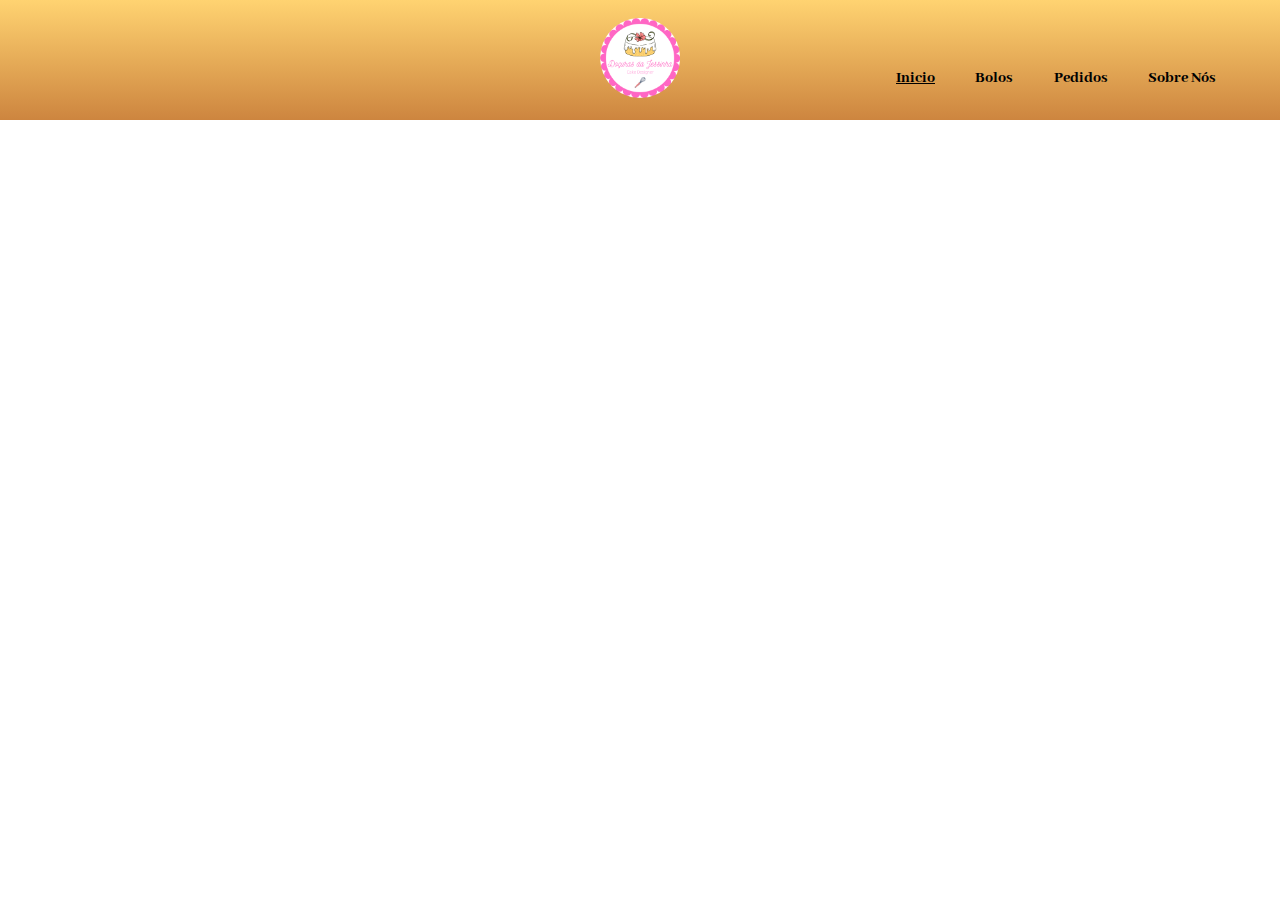
==== HTML/Index.html @ c3236d45 "resposividade do header pronta" ====
<!DOCTYPE html>
<html lang="pt-br">
<head>
    <meta charset="UTF-8">
    <meta http-equiv="X-UA-Compatible" content="IE=edge">
    <meta name="viewport" content="width=device-width, initial-scale=1.0">
    <link rel="stylesheet" href="../CSS/reset.css">
    <link rel="preconnect" href="https://fonts.googleapis.com">
    <link rel="preconnect" href="https://fonts.gstatic.com" crossorigin>
    <link href="https://fonts.googleapis.com/css2?family=Abhaya+Libre:wght@400;500;600;700;800&display=swap" rel="stylesheet">
    <link rel="stylesheet" href="../CSS/root.css">
    <link rel="stylesheet" href="../CSS/Index.css">
    <title>Doçuras da Jessinha</title>
</head>
<body id="homePage">
    <div id="header">
        <a href="Index.html" id="logo">
            <img src="../Assets/logo.png" alt="logo da marca, um bolo">
        </a>
        <nav>
            <ul>
                <li><a class="home" href="Index.html"><h3>Inicio</h3></a></li>
                <li><a class="bolos" href=""><h3>Bolos</h3></a></li>
                <li><a class="pedidos" href=""><h3>Pedidos</h3></a></li>
                <li><a class="sobrenos" href=""><h3>Sobre Nós</h3></a></li>
            </ul>
            <a id="dropdownIcon" href=""><img src="../Assets/dropdownMenu.png" alt="icone do menu dropdown"></a>
        </nav>
    </div>
</body>
</html>
---- CSS/root.css ----
:root{
    --cor-bolo: #CD853F;
    font-size: 14px;
    font-family: "Abhaya Libre", serif;
}
h1{
    font-size: 36px;
}
h2{
    font-size: 24px;
}
h3{
    font-size: 16px;
}

a{
    text-decoration: none;
}
---- CSS/Index.css ----
#header{
    width: 100%;
    height: 120px;
    background-image: linear-gradient(#FFD371, var(--cor-bolo));
    display: flex;
    justify-content: flex-end;
}

#logo{
    text-decoration: none;
    align-self: center;
    margin: 0 auto;
}

#logo img{
    width: 80px;
    height: 80px;
}

#header nav{
    position: absolute;
    top: 70px;
    width: 25%;
    margin-right: 5vw;
}

#header nav ul{
    display: flex;
    height: fit-content;
    justify-content: space-between;
}

#header nav ul a{
    color: black;
    font-weight: 800;
}

.home{
    text-decoration: underline;
}

#dropdownIcon {
    align-self: flex-end;
    display: none;
}

#dropdownIcon img{
    width: 40px;
    height: 40px;
}

@media only screen and (max-width: 700px){
    #header nav ul{
        display: none;
    }
    #header nav{
        display: flex;
        flex-direction: column;
        width: fit-content;
        top: 40px;
    }
    #dropdownIcon{
        display: block;
    }
}
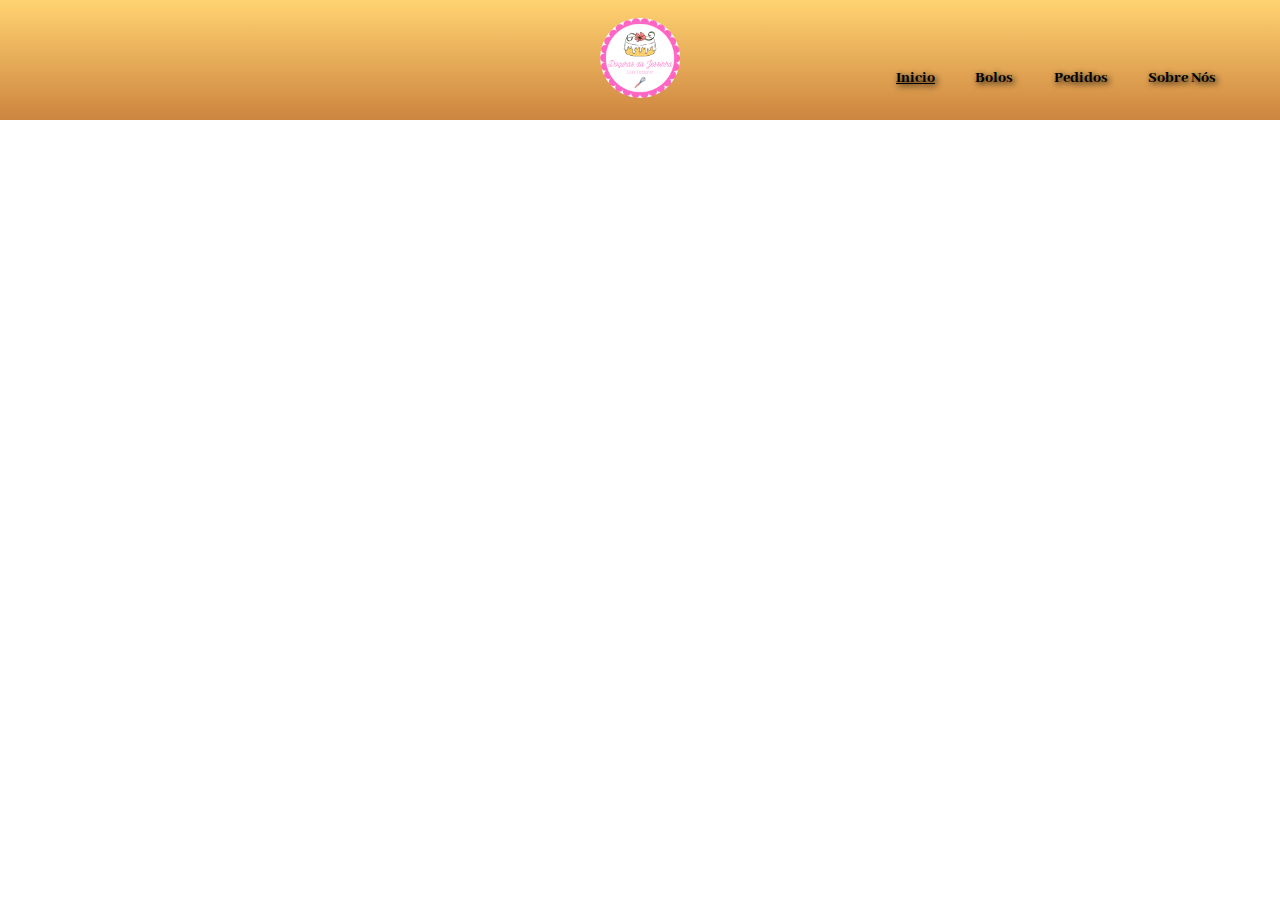
==== commit 88742eb9: "menu dropdown pronto" ====
--- a/HTML/Index.html
+++ b/HTML/Index.html
@@ -17,15 +17,25 @@
         <a href="Index.html" id="logo">
             <img src="../Assets/logo.png" alt="logo da marca, um bolo">
         </a>
-        <nav>
-            <ul>
+        <nav id='nav'>
+            <ul id="menu">
                 <li><a class="home" href="Index.html"><h3>Inicio</h3></a></li>
                 <li><a class="bolos" href=""><h3>Bolos</h3></a></li>
                 <li><a class="pedidos" href=""><h3>Pedidos</h3></a></li>
                 <li><a class="sobrenos" href=""><h3>Sobre Nós</h3></a></li>
             </ul>
-            <a id="dropdownIcon" href=""><img src="../Assets/dropdownMenu.png" alt="icone do menu dropdown"></a>
+            <div class="dropdownMenu">
+                <input type="checkbox" id="checkbox-menu">
+            
+                <label for="checkbox-menu">
+                  <span></span>
+                  <span></span>
+                  <span></span>
+                </label>
+             
+              </div>
         </nav>
     </div>
 </body>
+<script src="../Scripts/scripts.js"></script>
 </html>--- a/CSS/Index.css
+++ b/CSS/Index.css
@@ -1,3 +1,5 @@
+
+
 #header{
     width: 100%;
     height: 120px;
@@ -24,42 +26,109 @@
     margin-right: 5vw;
 }
 
-#header nav ul{
+#menu{
     display: flex;
     height: fit-content;
     justify-content: space-between;
 }
 
-#header nav ul a{
+#menu a{
     color: black;
     font-weight: 800;
+    text-shadow: 2px 2px 6px;
 }
 
 .home{
     text-decoration: underline;
 }
 
-#dropdownIcon {
-    align-self: flex-end;
-    display: none;
+.dropdownMenu{
+    height: 100%;
+    display: flex;
+    align-items: center;
+    justify-content: center;
+  }
+  
+  #checkbox-menu{
+    position: absolute;
+    opacity: 0;
+  }
+  
+  .dropdownMenu label{
+    cursor: pointer;
+    position: relative;
+    display: block;
+    height: 22px;
+    width: 30px;
+  }
+  
+  .dropdownMenu label span{
+    position: absolute;
+    display: block;
+    height: 5px;
+    width: 100%;
+    border-radius: 30px;
+    background: black;
+    transition: 0.25s ease-in-out;
+  }
+  
+  .dropdownMenu label span:nth-child(1){
+    top: 0;
+  }
+  
+  .dropdownMenu label span:nth-child(2){
+    top: 8px;
+  }
+  
+  .dropdownMenu label span:nth-child(3){
+    top: 16px;
+  }
+  
+  #checkbox-menu:checked + label span:nth-child(1){
+    transform: rotate(-45deg);
+    top: 8px;
+  }
+  
+  #checkbox-menu:checked + label span:nth-child(2){
+    opacity: 0;
+  }
+  
+  #checkbox-menu:checked + label span:nth-child(3){
+    transform: rotate(45deg);
+    top:8px;
+  }
+
+@media only screen and (max-width: 700px){
+    #menu{
+        display: flex;
+        visibility: hidden;
+        position: absolute;
+        width: 100%;
+        top:70px;
+        flex-direction: column;
+        height: 0px;
+        background-color: #fafafa;
+        z-index: 1000;
+        overflow: hidden;
+    }
+    #menu li{
+        padding: 20px;
+        border-bottom: 2px solid rgba(0,0,0, .05);
+    }
+    #header nav{
+        top: 50px;
+        margin-right: 2vw;
+    }
+    #nav.active #menu {
+        height: fit-content;
+        visibility: visible;
+    }
+
 }
 
-#dropdownIcon img{
-    width: 40px;
-    height: 40px;
+@media only screen and (min-width: 700px){
+    .dropdownMenu {
+        display: none;
+    }
 }
 
-@media only screen and (max-width: 700px){
-    #header nav ul{
-        display: none;
-    }
-    #header nav{
-        display: flex;
-        flex-direction: column;
-        width: fit-content;
-        top: 40px;
-    }
-    #dropdownIcon{
-        display: block;
-    }
-}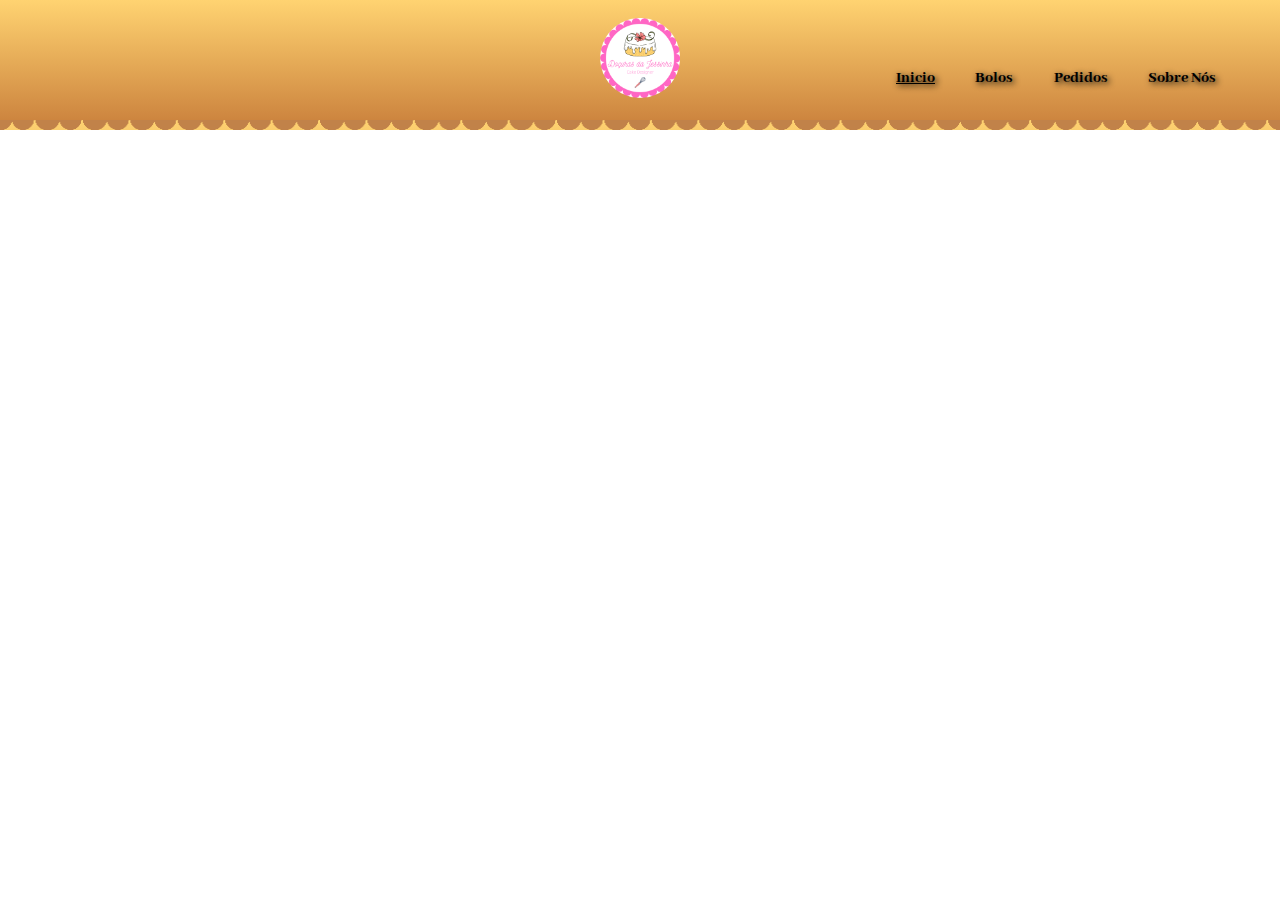
==== commit 6f064eaa: "header pronto" ====
--- a/HTML/Index.html
+++ b/HTML/Index.html
@@ -9,7 +9,7 @@
     <link rel="preconnect" href="https://fonts.gstatic.com" crossorigin>
     <link href="https://fonts.googleapis.com/css2?family=Abhaya+Libre:wght@400;500;600;700;800&display=swap" rel="stylesheet">
     <link rel="stylesheet" href="../CSS/root.css">
-    <link rel="stylesheet" href="../CSS/Index.css">
+    <link rel="stylesheet" href="../CSS/header.css">
     <title>Doçuras da Jessinha</title>
 </head>
 <body id="homePage">
@@ -26,7 +26,6 @@
             </ul>
             <div class="dropdownMenu">
                 <input type="checkbox" id="checkbox-menu">
-            
                 <label for="checkbox-menu">
                   <span></span>
                   <span></span>
--- a/CSS/header.css
+++ b/CSS/header.css
@@ -0,0 +1,140 @@
+
+
+#header{
+    width: 100%;
+    height: 120px;
+    background-image: linear-gradient(#FFD371, var(--cor-bolo));
+    display: flex;
+    justify-content: flex-end;
+    border-bottom: 10px solid transparent;
+    border-image: url(../Assets/borda-header2.png) 30 round;
+}
+
+#logo{
+    text-decoration: none;
+    align-self: center;
+    margin: 0 auto;
+}
+
+#logo img{
+    width: 80px;
+    height: 80px;
+}
+
+#header nav{
+    position: absolute;
+    top: 70px;
+    width: 25%;
+    margin-right: 5vw;
+}
+
+#menu{
+    display: flex;
+    height: fit-content;
+    justify-content: space-between;
+}
+
+#menu a{
+    color: black;
+    font-weight: 800;
+    text-shadow: 2px 2px 6px;
+}
+
+#menu a:hover h3{
+  font-size: 18px;
+}
+
+.home{
+    text-decoration: underline;
+}
+
+.dropdownMenu{
+    height: 100%;
+    display: flex;
+    align-items: center;
+    justify-content: center;
+  }
+  
+  #checkbox-menu{
+    position: absolute;
+    opacity: 0;
+  }
+  
+  .dropdownMenu label{
+    cursor: pointer;
+    position: relative;
+    display: block;
+    height: 22px;
+    width: 30px;
+  }
+  
+  .dropdownMenu label span{
+    position: absolute;
+    display: block;
+    height: 5px;
+    width: 100%;
+    border-radius: 30px;
+    background: black;
+    transition: 0.25s ease-in-out;
+  }
+  
+  .dropdownMenu label span:nth-child(1){
+    top: 0;
+  }
+  
+  .dropdownMenu label span:nth-child(2){
+    top: 8px;
+  }
+  
+  .dropdownMenu label span:nth-child(3){
+    top: 16px;
+  }
+  
+  #checkbox-menu:checked + label span:nth-child(1){
+    transform: rotate(-45deg);
+    top: 8px;
+  }
+  
+  #checkbox-menu:checked + label span:nth-child(2){
+    opacity: 0;
+  }
+  
+  #checkbox-menu:checked + label span:nth-child(3){
+    transform: rotate(45deg);
+    top:8px;
+  }
+
+@media only screen and (max-width: 700px){
+    #menu{
+        display: flex;
+        visibility: hidden;
+        position: absolute;
+        width: 100%;
+        top:70px;
+        flex-direction: column;
+        height: 0px;
+        background-color: var(--cor-bolo);
+        z-index: 1000;
+        overflow: hidden;
+    }
+    #menu li{
+        padding: 20px;
+        border-bottom: 2px solid rgba(0,0,0, .05);
+    }
+    #header nav{
+        top: 50px;
+        margin-right: 2vw;
+    }
+    #nav.active #menu {
+        height: fit-content;
+        visibility: visible;
+    }
+
+}
+
+@media only screen and (min-width: 700px){
+    .dropdownMenu {
+        display: none;
+    }
+}
+
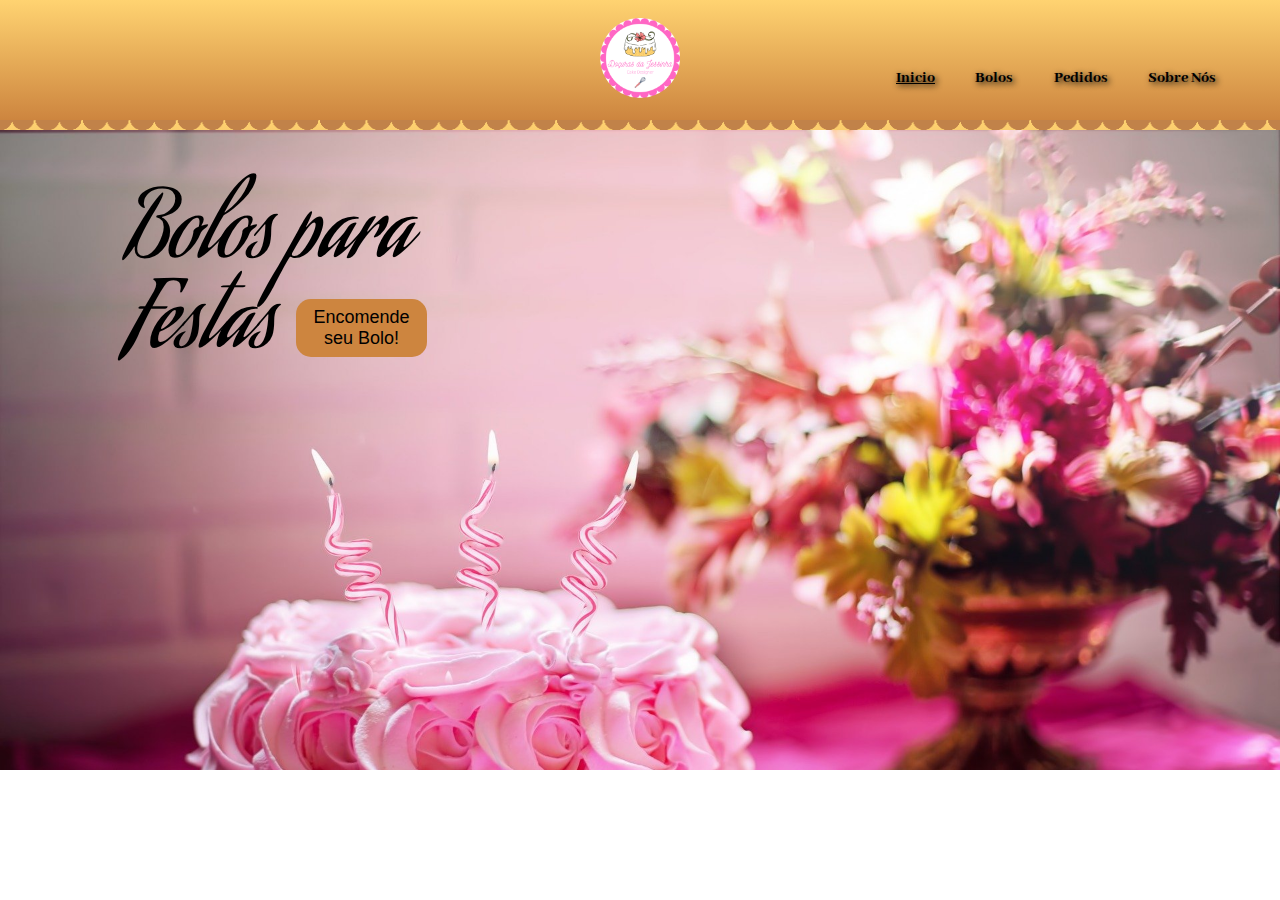
==== commit 25ea9006: "secao principal da pagina index pronta e responsiva" ====
--- a/HTML/Index.html
+++ b/HTML/Index.html
@@ -10,7 +10,11 @@
     <link href="https://fonts.googleapis.com/css2?family=Abhaya+Libre:wght@400;500;600;700;800&display=swap" rel="stylesheet">
     <link rel="stylesheet" href="../CSS/root.css">
     <link rel="stylesheet" href="../CSS/header.css">
+    <link rel="stylesheet" href="../CSS/Index.css">
     <title>Doçuras da Jessinha</title>
+    <link rel="preconnect" href="https://fonts.googleapis.com">
+    <link rel="preconnect" href="https://fonts.gstatic.com" crossorigin>
+    <link href="https://fonts.googleapis.com/css2?family=Aguafina+Script&display=swap" rel="stylesheet">
 </head>
 <body id="homePage">
     <div id="header">
@@ -35,6 +39,17 @@
               </div>
         </nav>
     </div>
+    <div id="mainSection">
+        <div class="legenda">
+            <div>
+                <h2>Bolos para</h2>
+            </div>
+            <div>
+                <h2>Festas</h2>
+                <input type="button" value="Encomende seu Bolo!">
+            </div>
+        </div>
+    </div>
 </body>
 <script src="../Scripts/scripts.js"></script>
 </html>--- a/CSS/Index.css
+++ b/CSS/Index.css
@@ -0,0 +1,37 @@
+#mainSection {
+    width: 100%;
+    height: clamp(240px, 50vw, 1000px);
+    background-image: url(../Assets/imagem-secao-bolos.jpg);
+    background-size:cover;
+    display: flex;
+    /*align-items: flex-end;
+    justify-content: right;*/
+}
+
+#mainSection .legenda{
+    margin-top: 5vw;
+    margin-left: 10vw;
+}
+
+
+#mainSection div:nth-child(2){
+    display: flex;
+}
+
+#mainSection h2{
+    font-family: 'Aguafina Script', cursive;
+    font-size: clamp(64px, 7vw, 96px);
+}
+
+#mainSection input {
+    background-color: var(--cor-bolo);
+    border: none;
+    border-radius: 15px;
+    font-size: 18px;
+    width: 35%;
+    height: fit-content;
+    padding: 8px 15px;
+    margin-left: 20px;
+    align-self: center;
+    white-space: normal;
+}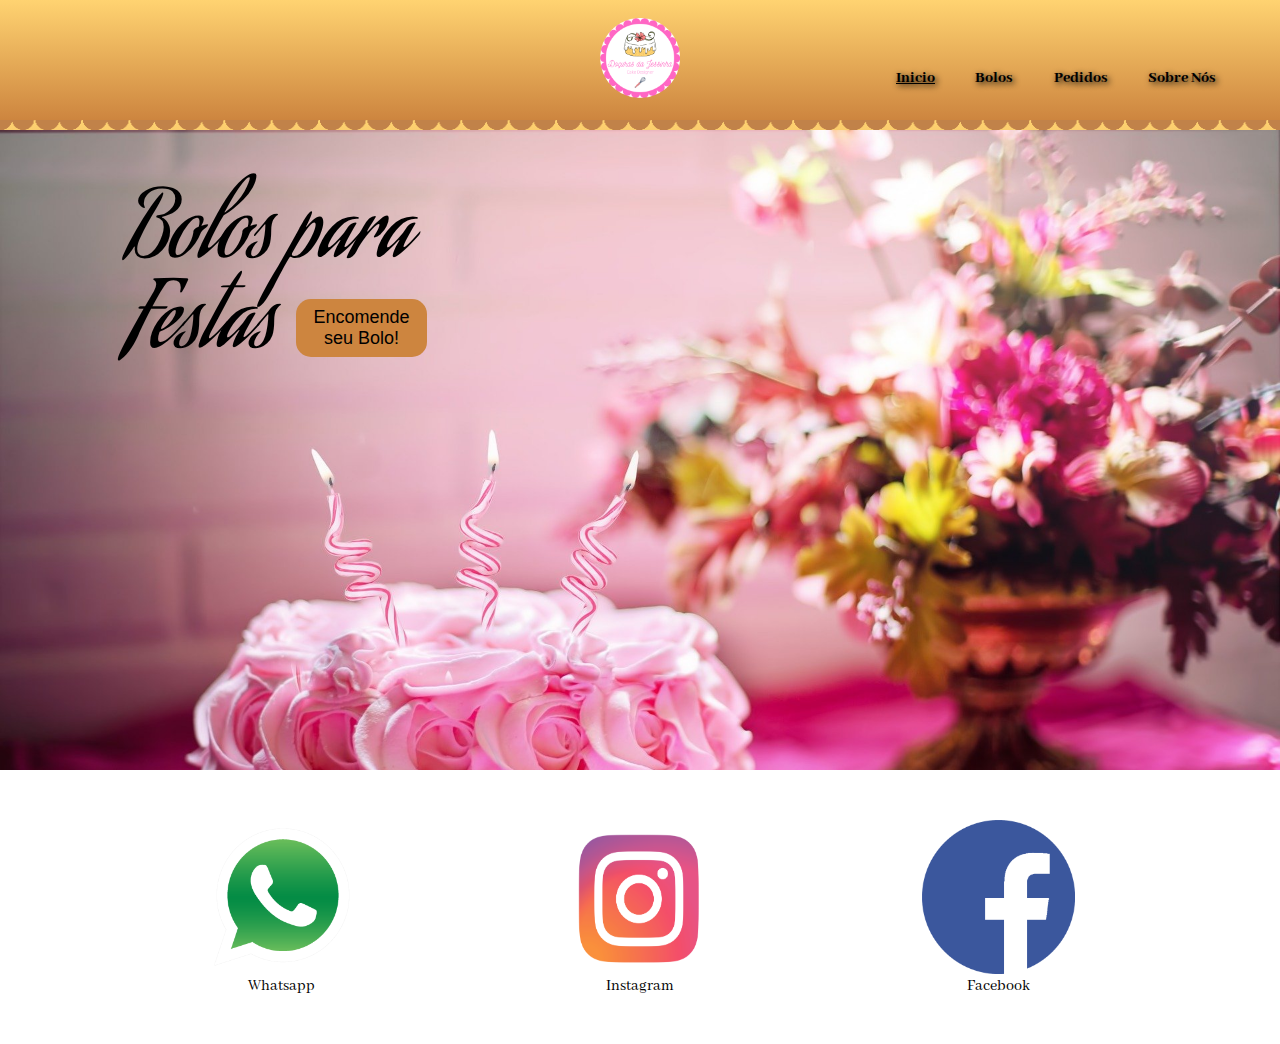
==== commit 2e47a3fb: "icones da secao de contatos prontos" ====
--- a/HTML/Index.html
+++ b/HTML/Index.html
@@ -50,6 +50,26 @@
             </div>
         </div>
     </div>
+    <div id="contactSection">
+        <div id="whatsapp">
+            <a href="">
+                <img src="../Assets/logo-whatsapp.png" alt="icone do whatsapp">
+            </a>
+            <h3>Whatsapp</h3>
+        </div>
+        <div id="instagram">
+            <a href="">
+                <img src="../Assets/logo-insta.png" alt="icone do instagram">
+            </a>
+            <h3>Instagram</h3>
+        </div>
+        <div id="facebook">
+            <a href="">
+                <img src="../Assets/logo-face.png" alt="icone do facebook">
+            </a>
+            <h3>Facebook</h3>
+        </div>
+    </div>
 </body>
 <script src="../Scripts/scripts.js"></script>
 </html>--- a/CSS/Index.css
+++ b/CSS/Index.css
@@ -34,4 +34,39 @@
     margin-left: 20px;
     align-self: center;
     white-space: normal;
+}
+
+#mainSection input:hover{
+    cursor: pointer;
+
+}
+
+#mainSection input:active {
+    box-shadow: inset -2px -2px 3px rgba(255, 255, 255, .6),
+    inset 2px 2px 3px rgba(0, 0, 0, .6);
+}
+
+#contactSection {
+    display: flex;
+    align-items: center;
+    justify-content: space-evenly;
+    margin: clamp(35px, 5vw, 50px) auto;
+}
+
+#instagram img,
+#whatsapp img,
+#facebook img {
+    width: clamp(100px, 12vw, 200px);
+    height: clamp(100px, 12vw, 200px);
+}
+
+#instagram img:hover,
+#whatsapp img:hover,
+#facebook img:hover {
+    cursor: pointer;
+}
+
+#contactSection h3{
+    width: fit-content;
+    margin: auto;
 }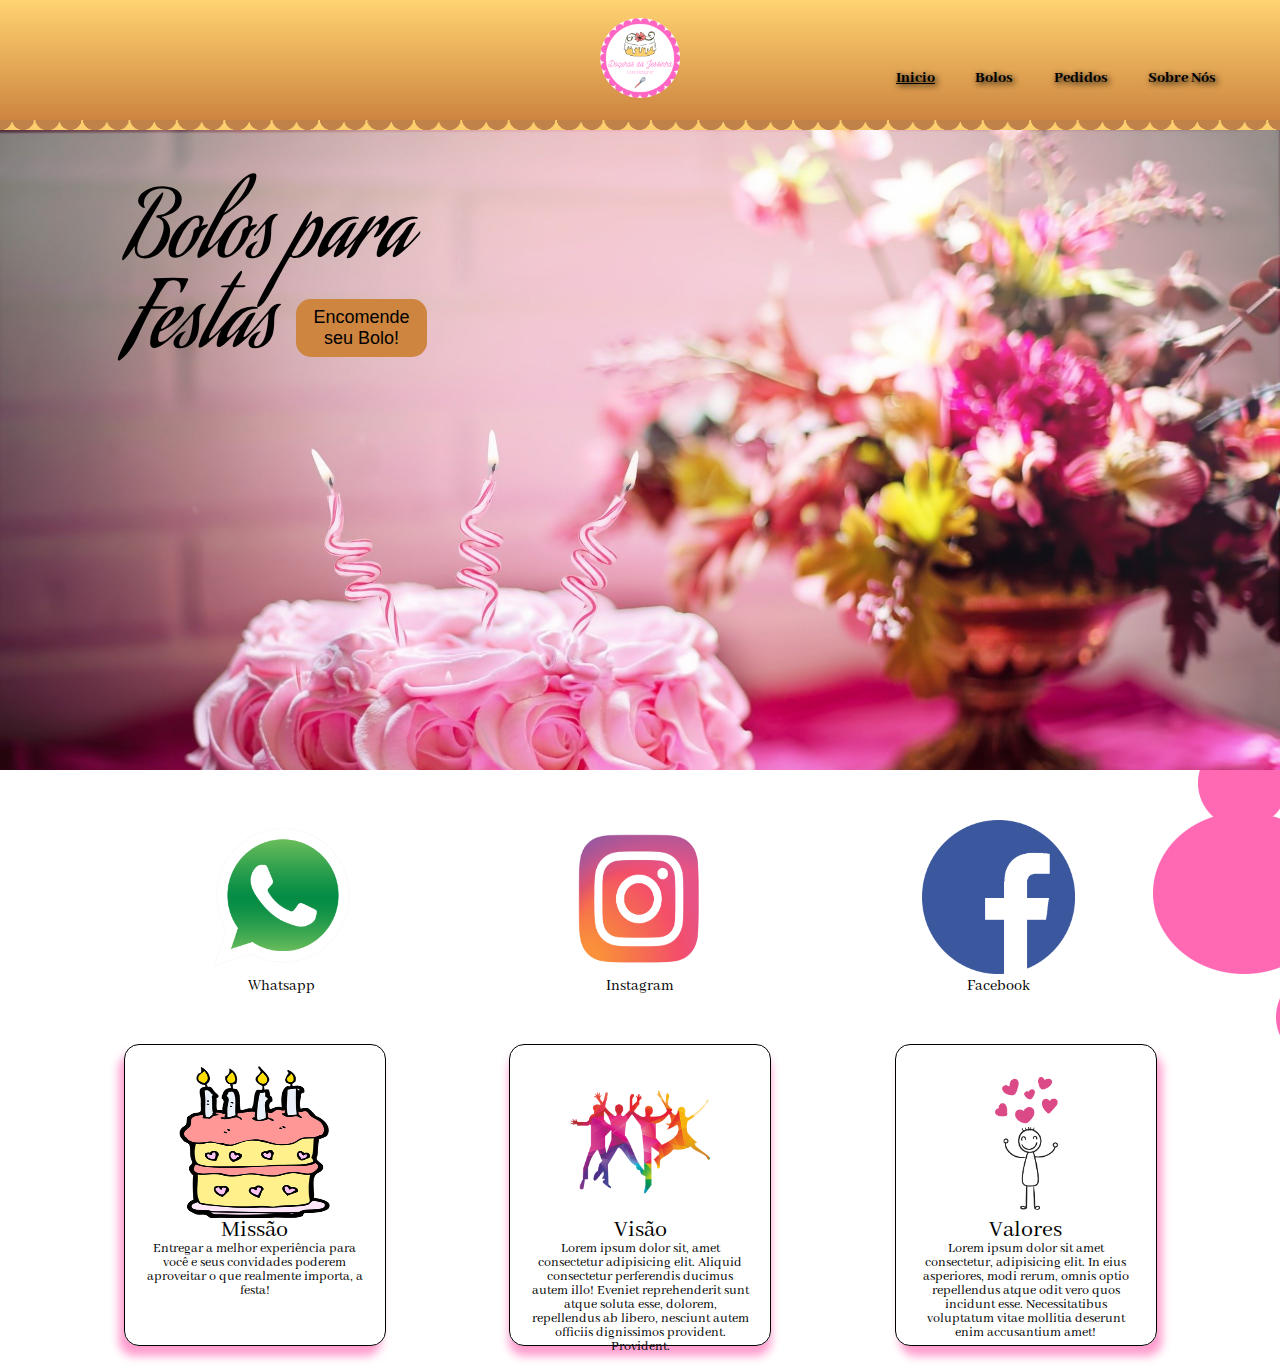
==== commit f27709dd: "bolinhas rosas superior direita prontas" ====
--- a/HTML/Index.html
+++ b/HTML/Index.html
@@ -39,7 +39,7 @@
               </div>
         </nav>
     </div>
-    <div id="mainSection">
+    <section id="mainSection">
         <div class="legenda">
             <div>
                 <h2>Bolos para</h2>
@@ -49,27 +49,53 @@
                 <input type="button" value="Encomende seu Bolo!">
             </div>
         </div>
-    </div>
-    <div id="contactSection">
-        <div id="whatsapp">
+    </section>
+    <section id="contactSection">
+        <div class="contactIcon">
             <a href="">
                 <img src="../Assets/logo-whatsapp.png" alt="icone do whatsapp">
             </a>
             <h3>Whatsapp</h3>
         </div>
-        <div id="instagram">
+        <div class="contactIcon">
             <a href="">
                 <img src="../Assets/logo-insta.png" alt="icone do instagram">
             </a>
             <h3>Instagram</h3>
         </div>
-        <div id="facebook">
+        <div class="contactIcon">
             <a href="">
                 <img src="../Assets/logo-face.png" alt="icone do facebook">
             </a>
             <h3>Facebook</h3>
         </div>
-    </div>
+        <img class="pinkBallsOne" src="../Assets/bolinhas-superior-direito.png" alt="bolas rosas de enfeite">
+    </section>
+    <section id="valuesSection">
+        <div class="valueCard">
+            <img  src="../Assets/desenho-bolo.png" alt="imagem de um bolo">
+            <div>
+                <h2>Missão</h2>
+                <p>Entregar a melhor experiência para você e seus convidades poderem aproveitar o que realmente importa, 
+                    a festa!
+                </p>
+            </div>
+        </div>
+        <div class="valueCard">
+            <img src="../Assets/pessoa-em-festa.png" alt="pessoas festejando">
+            <div>
+                <h2>Visão</h2>
+                <p>Lorem ipsum dolor sit, amet consectetur adipisicing elit. Aliquid consectetur perferendis ducimus autem illo! Eveniet reprehenderit sunt atque soluta esse, dolorem, repellendus ab libero, nesciunt autem officiis dignissimos provident. Provident.</p>
+            </div>
+        </div>
+        <div class="valueCard">
+            <img src="../Assets/pessoa-feliz.png" alt="desenho de uma pessoa com coracoes em cima">
+            <div>
+                <h2>Valores</h2>
+                <p>Lorem ipsum dolor sit amet consectetur, adipisicing elit. In eius asperiores, modi rerum, omnis optio repellendus atque odit vero quos incidunt esse. Necessitatibus voluptatum vitae mollitia deserunt enim accusantium amet!</p>
+            </div>
+        </div>
+    </section>
 </body>
 <script src="../Scripts/scripts.js"></script>
 </html>--- a/CSS/Index.css
+++ b/CSS/Index.css
@@ -51,22 +51,72 @@
     align-items: center;
     justify-content: space-evenly;
     margin: clamp(35px, 5vw, 50px) auto;
+    /*position: relative;*/
 }
 
-#instagram img,
-#whatsapp img,
-#facebook img {
+.contactIcon img{
     width: clamp(100px, 12vw, 200px);
     height: clamp(100px, 12vw, 200px);
 }
 
-#instagram img:hover,
-#whatsapp img:hover,
-#facebook img:hover {
+.contactIcon img:hover{
     cursor: pointer;
 }
 
 #contactSection h3{
     width: fit-content;
     margin: auto;
+}
+
+.pinkBallsOne {
+    position: absolute;
+    right: 0px;
+    top: calc(130px + clamp(240px, 50vw, 1000px));
+}
+
+@media only screen and (max-width: 820px){
+    .pinkBallsOne{
+        display: none;
+    }
+} 
+
+#valuesSection {
+    display: flex;
+    align-items: center;
+    justify-content: space-evenly;
+    flex-wrap: wrap;
+}
+
+.valueCard{
+    width: 220px;
+    height: clamp(260px, 20vw, 360px);
+    display: flex;
+    flex-direction: column;
+    align-items: center;
+    border: .5px solid;
+    border-radius: 15px;
+    margin-bottom: 20px;
+    padding: 20px;
+}
+
+.valueCard img{
+    width: clamp(100px, 12vw, 220px);
+    height: clamp(100px, 12vw, 220px);
+}
+
+.valueCard h2,
+.valueCard p {
+    text-align: center;
+}
+
+#valuesSection .valueCard{
+    box-shadow: 0px 10px 10px #FF9CCE;
+}
+
+#valuesSection .valueCard:first-of-type{
+    box-shadow: -5px 10px 10px #FF9CCE;
+}
+
+#valuesSection .valueCard:last-of-type{
+    box-shadow: 5px 10px 10px #FF9CCE;
 }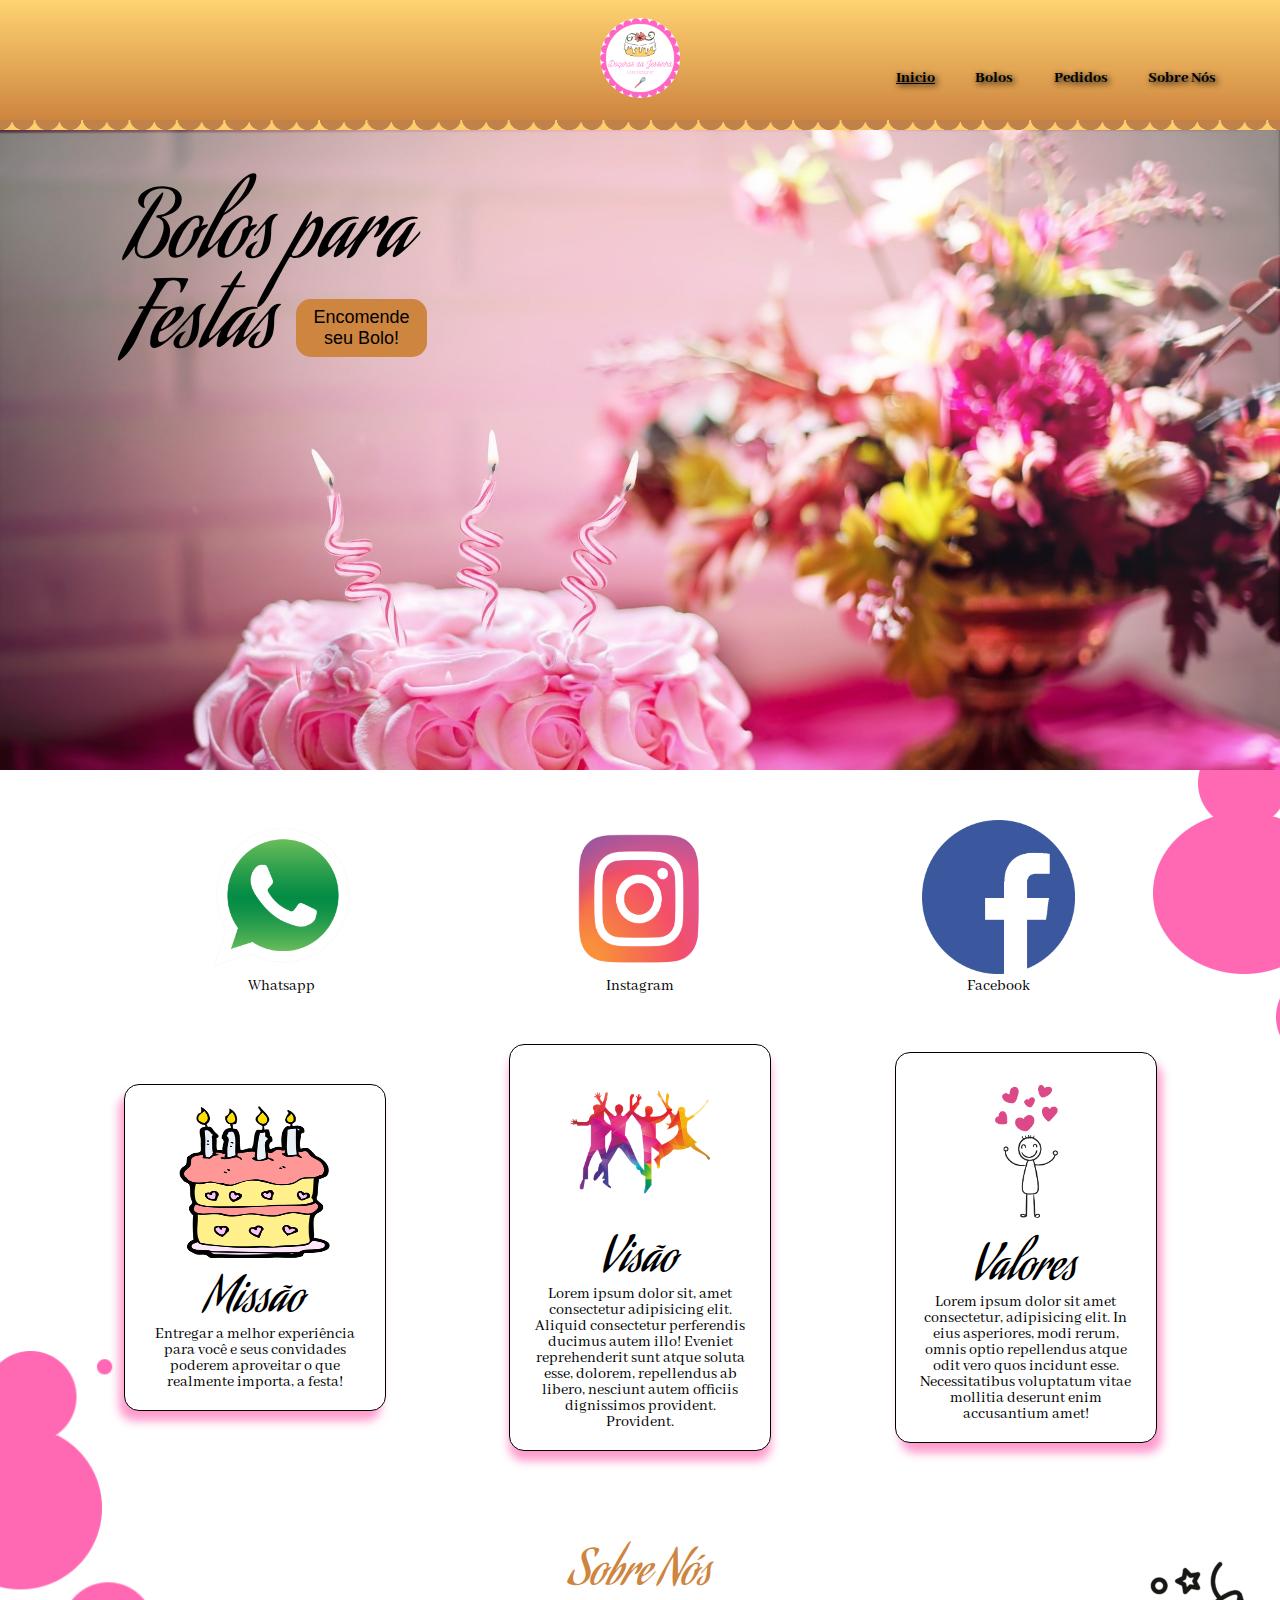
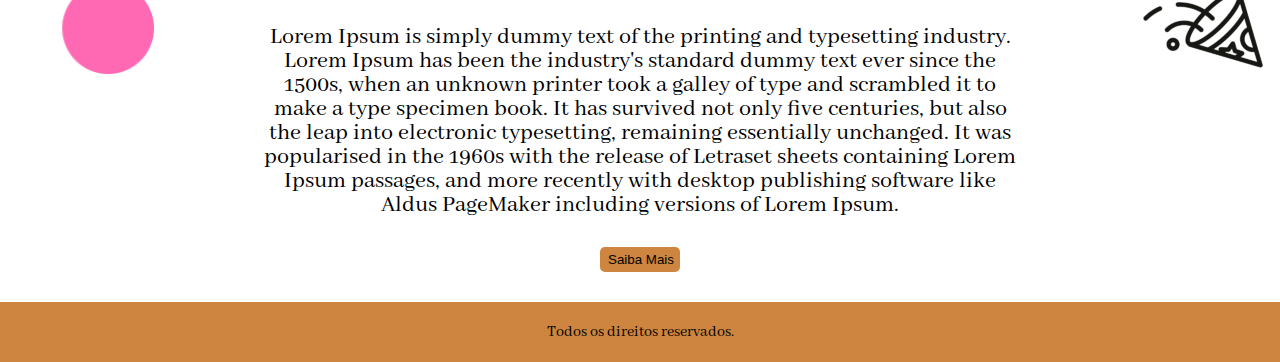
==== commit 36e2e5d3: "página principal pronta" ====
--- a/HTML/Index.html
+++ b/HTML/Index.html
@@ -11,13 +11,15 @@
     <link rel="stylesheet" href="../CSS/root.css">
     <link rel="stylesheet" href="../CSS/header.css">
     <link rel="stylesheet" href="../CSS/Index.css">
+    <link rel="stylesheet" href="../CSS/footer.css">
     <title>Doçuras da Jessinha</title>
     <link rel="preconnect" href="https://fonts.googleapis.com">
     <link rel="preconnect" href="https://fonts.gstatic.com" crossorigin>
     <link href="https://fonts.googleapis.com/css2?family=Aguafina+Script&display=swap" rel="stylesheet">
+
 </head>
-<body id="homePage">
-    <div id="header">
+<body>
+    <header id="header">
         <a href="Index.html" id="logo">
             <img src="../Assets/logo.png" alt="logo da marca, um bolo">
         </a>
@@ -38,7 +40,7 @@
              
               </div>
         </nav>
-    </div>
+    </header>
     <section id="mainSection">
         <div class="legenda">
             <div>
@@ -96,6 +98,19 @@
             </div>
         </div>
     </section>
+    <section id="aboutUsSection">
+        <h2>Sobre Nós</h2>
+        <p>
+            Lorem Ipsum is simply dummy text of the printing and typesetting industry. Lorem Ipsum has been the industry's standard dummy text ever since the 1500s, when an unknown printer took a galley of type and scrambled it to make a type specimen book. It has survived not only five centuries, but also the leap into electronic typesetting, remaining essentially unchanged. It was popularised in the 1960s with the release of Letraset sheets containing Lorem Ipsum passages, and more recently with desktop publishing software like Aldus PageMaker including versions of Lorem Ipsum.
+        </p><div>
+            <input type="button" value="Saiba Mais">
+        </div>
+        <img class= "pinkBallsTwo" src="../Assets//bolinhas-inferior-esquerdo.png" alt="bolinhas de enfeite">
+        <img class="chapeuFesta" src="../Assets/festa2.png" alt="icone de um chapeu de festa">
+    </section>
+    <footer>
+        <p>Todos os direitos reservados.</p>
+    </footer>
 </body>
 <script src="../Scripts/scripts.js"></script>
 </html>--- a/CSS/root.css
+++ b/CSS/root.css
@@ -4,12 +4,15 @@
     font-family: "Abhaya Libre", serif;
 }
 h1{
-    font-size: 36px;
+    font-size: 96px;
 }
 h2{
-    font-size: 24px;
+    font-size: 48px;
 }
 h3{
+    font-size: 16px;
+}
+p{
     font-size: 16px;
 }
 
--- a/CSS/header.css
+++ b/CSS/header.css
@@ -1,6 +1,6 @@
 
 
-#header{
+header{
     width: 100%;
     height: 120px;
     background-image: linear-gradient(#FFD371, var(--cor-bolo));
@@ -21,7 +21,7 @@
     height: 80px;
 }
 
-#header nav{
+header nav{
     position: absolute;
     top: 70px;
     width: 25%;
@@ -121,7 +121,7 @@
         padding: 20px;
         border-bottom: 2px solid rgba(0,0,0, .05);
     }
-    #header nav{
+    header nav{
         top: 50px;
         margin-right: 2vw;
     }
--- a/CSS/Index.css
+++ b/CSS/Index.css
@@ -89,7 +89,7 @@
 
 .valueCard{
     width: 220px;
-    height: clamp(260px, 20vw, 360px);
+    height: clamp(260px, fit-content, 360px);
     display: flex;
     flex-direction: column;
     align-items: center;
@@ -97,11 +97,18 @@
     border-radius: 15px;
     margin-bottom: 20px;
     padding: 20px;
+    z-index: 10000;
+    background-color: white;
 }
 
 .valueCard img{
     width: clamp(100px, 12vw, 220px);
     height: clamp(100px, 12vw, 220px);
+}
+
+.valueCard h2{
+    font-family: 'Aguafina Script', cursive;
+    margin-top: 20px;
 }
 
 .valueCard h2,
@@ -119,4 +126,70 @@
 
 #valuesSection .valueCard:last-of-type{
     box-shadow: 5px 10px 10px #FF9CCE;
+}
+
+#aboutUsSection {
+    margin-top: 80px;
+    position: relative;
+}
+
+#aboutUsSection h2{
+    font-family: "Aguafina Script", cursive;
+    color: var(--cor-bolo);
+    width: fit-content;
+    margin: 0 auto;
+    margin-bottom: clamp(20px, 2vw, 50px);
+}
+
+#aboutUsSection p{
+    font-size: 24px;
+    width: clamp(240px, 60vw, 1400px);
+    margin: 0 auto;
+    text-align: center;     
+}
+
+#aboutUsSection input {
+    padding: 5px 8px;
+    background-color: var(--cor-bolo);
+    border: none;
+    border-radius: 5px;
+    width: clamp(80px, 5vw, 150px);
+    height: clamp(25px, 2vw, 40px);
+}
+
+#aboutUsSection div{
+    width: fit-content;
+    margin: 30px auto;
+}
+
+.pinkBallsTwo{
+    width: clamp(50px, 12vw, 180px);
+    position: absolute;
+    top: -200px;
+}
+
+@media only screen and (max-width: 515px){
+    .pinkBallsTwo{
+        display: none;
+    }
+    .chapeuFesta{
+        display: none;
+    }
+    #valuesSection .valueCard{
+        box-shadow: none;
+    }
+    
+    #valuesSection .valueCard:first-of-type{
+        box-shadow: none;
+    }
+    
+    #valuesSection .valueCard:last-of-type{
+        box-shadow: none;
+    }
+} 
+
+.chapeuFesta {
+    position: absolute;
+    right: clamp(0px, 1vw, 50px);
+    top: 0px;
 }--- a/CSS/footer.css
+++ b/CSS/footer.css
@@ -0,0 +1,13 @@
+footer{
+    width: 100%;
+    height: 60px;
+    background-color: var(--cor-bolo);
+    display: flex;
+    align-items: center;
+}
+
+footer p{
+    width: fit-content;
+    height: fit-content;
+    margin: 0 auto;
+}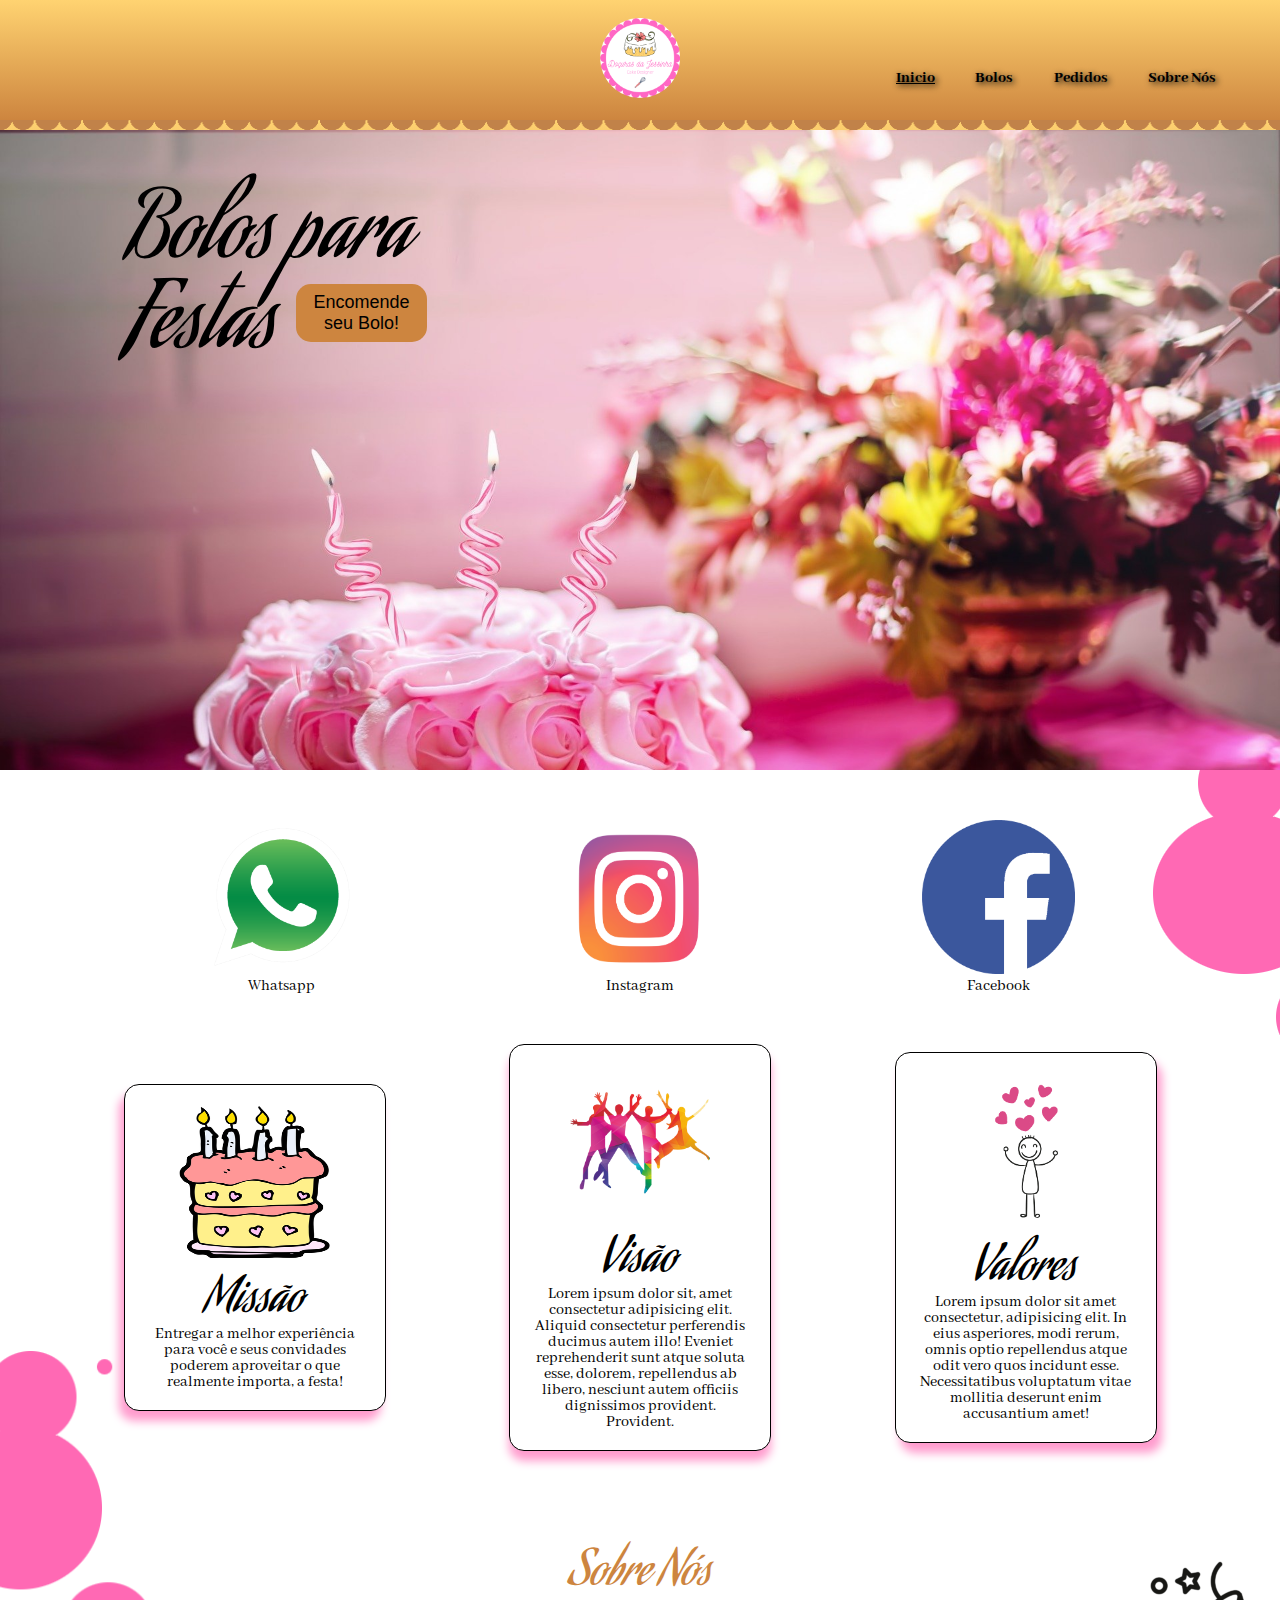
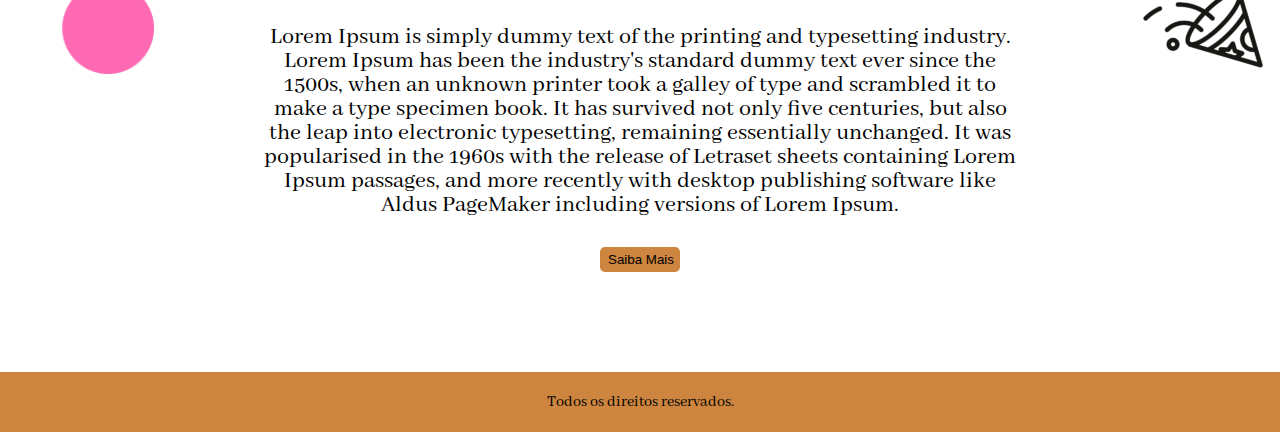
==== commit 1cf307f4: "so falta a pagina pedidos" ====
--- a/HTML/Index.html
+++ b/HTML/Index.html
@@ -12,10 +12,10 @@
     <link rel="stylesheet" href="../CSS/header.css">
     <link rel="stylesheet" href="../CSS/Index.css">
     <link rel="stylesheet" href="../CSS/footer.css">
-    <title>Doçuras da Jessinha</title>
     <link rel="preconnect" href="https://fonts.googleapis.com">
     <link rel="preconnect" href="https://fonts.gstatic.com" crossorigin>
     <link href="https://fonts.googleapis.com/css2?family=Aguafina+Script&display=swap" rel="stylesheet">
+    <title>Doçuras da Jessinha</title>
 
 </head>
 <body>
@@ -26,9 +26,9 @@
         <nav id='nav'>
             <ul id="menu">
                 <li><a class="home" href="Index.html"><h3>Inicio</h3></a></li>
-                <li><a class="bolos" href=""><h3>Bolos</h3></a></li>
-                <li><a class="pedidos" href=""><h3>Pedidos</h3></a></li>
-                <li><a class="sobrenos" href=""><h3>Sobre Nós</h3></a></li>
+                <li><a class="bolos" href="Bolos.html"><h3>Bolos</h3></a></li>
+                <li><a class="pedidos" href="Pedidos.html"><h3>Pedidos</h3></a></li>
+                <li><a class="sobrenos" href="SobreNos.html"><h3>Sobre Nós</h3></a></li>
             </ul>
             <div class="dropdownMenu">
                 <input type="checkbox" id="checkbox-menu">
@@ -48,11 +48,13 @@
             </div>
             <div>
                 <h2>Festas</h2>
-                <input type="button" value="Encomende seu Bolo!">
+                <a href="Bolos.html">
+                    <input type="button" value="Encomende seu Bolo!">
+                </a>
             </div>
         </div>
     </section>
-    <section id="contactSection">
+    <section class="contactSection">
         <div class="contactIcon">
             <a href="">
                 <img src="../Assets/logo-whatsapp.png" alt="icone do whatsapp">
@@ -102,8 +104,11 @@
         <h2>Sobre Nós</h2>
         <p>
             Lorem Ipsum is simply dummy text of the printing and typesetting industry. Lorem Ipsum has been the industry's standard dummy text ever since the 1500s, when an unknown printer took a galley of type and scrambled it to make a type specimen book. It has survived not only five centuries, but also the leap into electronic typesetting, remaining essentially unchanged. It was popularised in the 1960s with the release of Letraset sheets containing Lorem Ipsum passages, and more recently with desktop publishing software like Aldus PageMaker including versions of Lorem Ipsum.
-        </p><div>
-            <input type="button" value="Saiba Mais">
+        </p>
+        <div>
+            <a href="SobreNos.html">
+                <input type="button" value="Saiba Mais">
+            </a>
         </div>
         <img class= "pinkBallsTwo" src="../Assets//bolinhas-inferior-esquerdo.png" alt="bolinhas de enfeite">
         <img class="chapeuFesta" src="../Assets/festa2.png" alt="icone de um chapeu de festa">
--- a/CSS/header.css
+++ b/CSS/header.css
@@ -1,5 +1,3 @@
-
-
 header{
     width: 100%;
     height: 120px;
@@ -42,10 +40,6 @@
 
 #menu a:hover h3{
   font-size: 18px;
-}
-
-.home{
-    text-decoration: underline;
 }
 
 .dropdownMenu{
@@ -128,8 +122,15 @@
     #nav.active #menu {
         height: fit-content;
         visibility: visible;
+        position: absolute;
+        right: 0px;
     }
-
+    #pageBolos header #nav.active #menu{
+      width: fit-content;
+      position: absolute;
+      right: 0px;
+      top: 120px;
+    }
 }
 
 @media only screen and (min-width: 700px){
@@ -138,3 +139,42 @@
     }
 }
 
+
+/*HEADER DA PAGINA BOLOS*/
+#pageBolos header{
+  flex-direction: row;
+  justify-content: space-between;
+  align-items: center;
+}
+
+#pageBolos header #redes img{    
+  width: 40px;
+  height: 40px;
+}
+
+#pageBolos header #redes a:last-child{
+  background-color: #fafafa;
+  border-radius: 50%;
+}
+
+#pageBolos header #redes{
+  width: clamp(120px, 15%, 160px);
+  display: flex;
+  justify-content: space-between;
+  height: 80px;
+  align-items: flex-end;
+  margin-left: 10%;
+}
+
+#pageBolos header nav{
+  position: unset;
+}
+
+#pageBolos #logo {
+  position: absolute;
+  left: 50%;
+}
+
+#pageBolos .bolos {
+  text-decoration: underline;
+}
--- a/CSS/Index.css
+++ b/CSS/Index.css
@@ -1,11 +1,13 @@
+.home{
+    text-decoration: underline;
+}
+
 #mainSection {
     width: 100%;
     height: clamp(240px, 50vw, 1000px);
     background-image: url(../Assets/imagem-secao-bolos.jpg);
     background-size:cover;
     display: flex;
-    /*align-items: flex-end;
-    justify-content: right;*/
 }
 
 #mainSection .legenda{
@@ -21,6 +23,10 @@
 #mainSection h2{
     font-family: 'Aguafina Script', cursive;
     font-size: clamp(64px, 7vw, 96px);
+}
+
+#mainSection a {
+    width: 35%;
 }
 
 #mainSection input {
@@ -28,7 +34,7 @@
     border: none;
     border-radius: 15px;
     font-size: 18px;
-    width: 35%;
+    width: 100%;
     height: fit-content;
     padding: 8px 15px;
     margin-left: 20px;
@@ -46,7 +52,7 @@
     inset 2px 2px 3px rgba(0, 0, 0, .6);
 }
 
-#contactSection {
+.contactSection {
     display: flex;
     align-items: center;
     justify-content: space-evenly;
@@ -63,7 +69,7 @@
     cursor: pointer;
 }
 
-#contactSection h3{
+.contactSection h3{
     width: fit-content;
     margin: auto;
 }
@@ -157,6 +163,14 @@
     height: clamp(25px, 2vw, 40px);
 }
 
+#aboutUsSection input:hover{
+    cursor: pointer;
+}
+
+#aboutUsSection input:active{
+    color: #fafafa;
+}
+
 #aboutUsSection div{
     width: fit-content;
     margin: 30px auto;
--- a/CSS/footer.css
+++ b/CSS/footer.css
@@ -4,6 +4,7 @@
     background-color: var(--cor-bolo);
     display: flex;
     align-items: center;
+    margin-top: 100px;
 }
 
 footer p{
